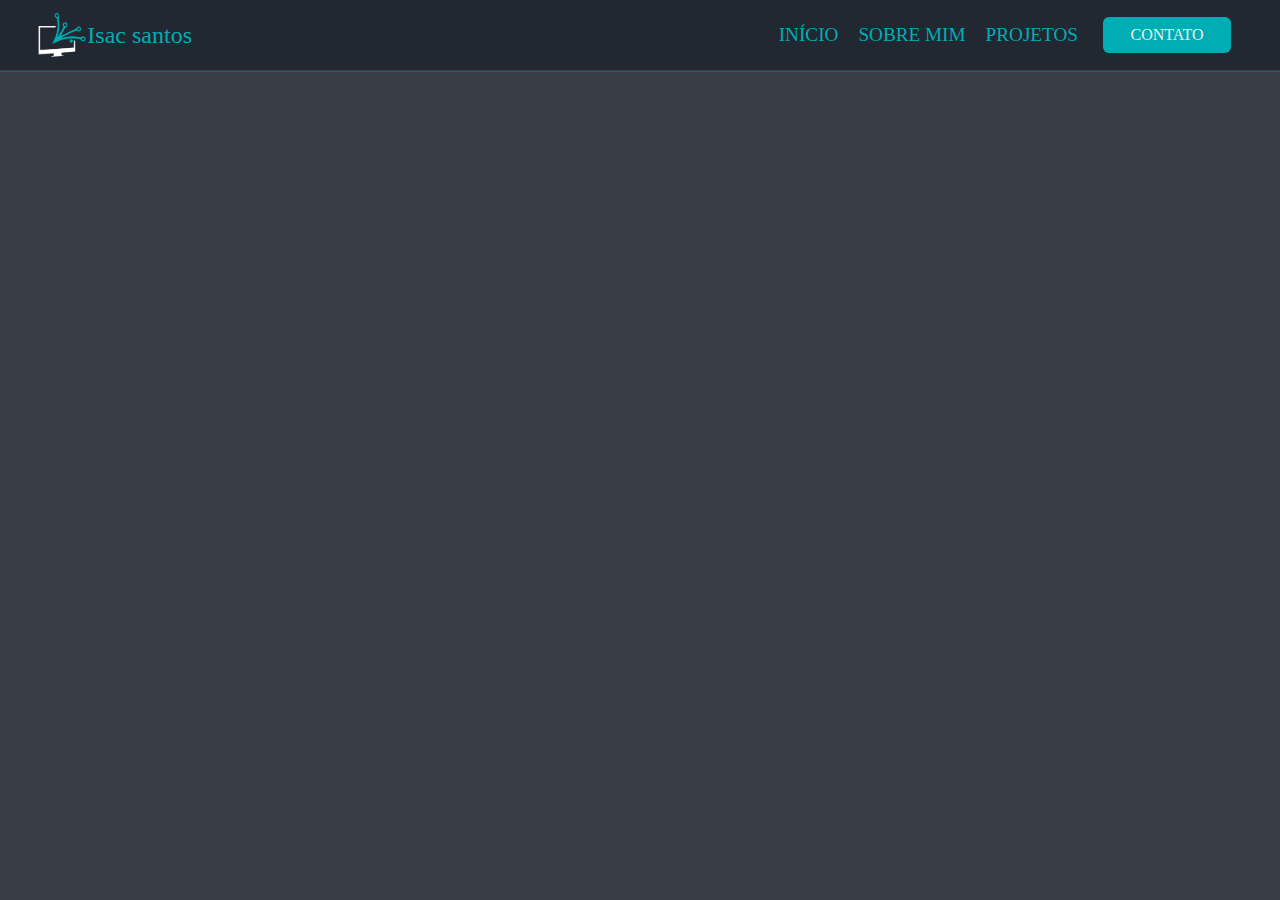
==== index.html @ f404a29a "prototipo menu mobile" ====
<!DOCTYPE html>
<html lang="pt-BR">

<head>
	<meta charset="UTF-8">
	<meta name="viewport" content="width=device-width, initial-scale=1.0">
	<title>Isac do Carmo Santos - Inicio</title>
	<link rel="icon" href="image/Logotipo Profissional do isac.png">
	<link rel="stylesheet" href="css/Reset.css">
	<link href="https://cdn.jsdelivr.net/npm/bootstrap@5.3.3/dist/css/bootstrap.min.css" rel="stylesheet" integrity="sha384-QWTKZyjpPEjISv5WaRU9OFeRpok6YctnYmDr5pNlyT2bRjXh0JMhjY6hW+ALEwIH" crossorigin="anonymous">
	<link rel="stylesheet" href="css/Style.css">
	<link rel="stylesheet" href="css/animação.css">
</head>
<body >
	
	<header>
		<figure id="menu" class="close">
			<svg xmlns="http://www.w3.org/2000/svg" id="icon" class="icon icon-tabler icon-tabler-menu-2" width="24" height="24" viewBox="0 0 24 24" stroke-width="1.5" stroke="currentColor" fill="none" stroke-linecap="round" stroke-linejoin="round"><path stroke="none" d="M0 0h24v24H0z" fill="none"/><path d="M4 6l16 0" /><path d="M4 12l16 0" /><path d="M4 18l16 0" /></svg>
		</figure>


		<figure>
			<img src="image/Logotipo Profissional do isac.png" alt="Logo" id="logo">
			<p>Isac santos</p>
		</figure>
		<nav>		
			<ul id="nav">
				<li class="Inicio"><a class="Link" href="#inicio"> INÍCIO</a></li>
				<li class="Sobre"><a class="Link" href="#s"> SOBRE MIM</a></li>
				<li class="Projetos"><a class="Link" href="#Pr"> PROJETOS</a></li>
			</ul>
			
		</nav>
		
		<button type="button" class="btn btn-primary" data-bs-toggle="modal" data-bs-target="#exampleModal" data-bs-whatever="isacjobz@gmail.com" id="botaoNav">CONTATO</button>
		<div class="modal fade" id="exampleModal" tabindex="-1" aria-labelledby="exampleModalLabel" aria-hidden="true">
			<div class="modal-dialog">
			  <div class="modal-content">
				<div class="modal-header">
				  <h1 class="modal-title fs-5" id="exampleModalLabel">CONTATO</h1>
				  <button type="button" class="btn-close" data-bs-dismiss="modal" aria-label="Close"></button>
				</div>
				<div class="modal-body">
					<div id="liveAlertPlaceholder"></div>
				  <form method="post" action="https://api.staticforms.xyz/submit">
					<input type="hidden" name="accessKey" value="af387461-5d3c-4ee3-9f01-b0d3ff18718f">
					<div class="mb-3">
						<label for="recipient-name" class="col-form-label" >Seu Email:</label>
						<input type="email" class="form-control" id="recipient-name" placeholder="Email@email.com" name="email" required>
					  </div>

					<div class="mb-3">
					  	<label for="recipient-name" class="col-form-label ">Assunto:</label>
					  	<select type="text" class="form-control form-select" id="recipient-name" name="subject">
							<option value="Processo Seletivo">Processo Seletivo</option>
							<option value="Trabalho Freelancer">Trabalho Freelancer</option>
							<option value="Outros">Outros</option>
						</select>
					</div>
					<div class="mb-3">
					  <label for="message-text" class="col-form-label">Mensagem:</label>
					  <textarea class="form-control" id="message-text" name="message" required></textarea>
					</div>

					

					  <input type="hidden" name="redirectTo" value="https://isaczx.github.io/Portifolio">
					  <div class="modal-footer">
						
						<button type="submit" value="Submit" class="btn btn-primary" id="liveAlertBtn">Enviar</button>
					  </div>
				  </form>
				</div>
				
			  </div>
			</div>
		  </div>
	</header>
	<div id="barra-top"><hr></div>

	<main>
		<ul  id="MenuMobile" class="close">
			<li class="Inicio"><a class="Link" href="#inicio"> INÍCIO</a></li>
			<li class="Sobre"><a class="Link" href="#s"> SOBRE MIM</a></li>
			<li class="Projetos"><a class="Link" href="#Pr"> PROJETOS</a></li>
			<button type="button" class="btn btn-primary" data-bs-toggle="modal" data-bs-target="#exampleModal" data-bs-whatever="isacjobz@gmail.com" id="botaoMenu">CONTATO</button>
		</ul>
		

	</main>
	
	
	<script src="/js/modal.js"></script>
	<script src="js/alert.js"></script>
	<script src="https://cdn.jsdelivr.net/npm/bootstrap@5.3.3/dist/js/bootstrap.bundle.min.js" integrity="sha384-YvpcrYf0tY3lHB60NNkmXc5s9fDVZLESaAA55NDzOxhy9GkcIdslK1eN7N6jIeHz" crossorigin="anonymous"></script>
	<script src="js/menuHamburguer.js"></script>
</body>
</html>
---- css/Style.css ----
:root{
	--cor-Fundo: #393E46;
	--cor-Nav: #222831;
	--cor-Font: #00ADB5;
	--cor-secundaria: #EEEEEE;
}
body{
    background-color: var(--cor-Fundo);
    font-family: Rubik;
	color: var(--cor-Font);
}

header{
	display: flex;
	background-color: var(--cor-Nav);
	color: var(--cor-Font);
	align-items: center;
	height: 70px;
	width: 100vw;
	
}

figure{
	width: 15vw;
	height: 100%;
	display: flex;
    align-items: center;
    justify-content: flex-end;
	font-size: x-large;
	margin: 0;

}

p{
	margin: 0;
}
#logo{
	width: 50px;
	
}

nav{
	width: 70vw;
	height: 100%;
}

#nav{
	display: flex;
	height: 100%;
	justify-content: flex-end;
	align-items: center;
	
}

a:hover{
	color: var(--cor-secundaria);
}

nav ul li a {
	color: var(--cor-Font);
	text-decoration: none;
	transition: color 0.3s ease;
  }
  
  nav ul li a:hover {
	color: var(--cor-secundaria); /* Cor de destaque ao passar o mouse */
	animation: pulse 3s infinite alternate; /* Adicionando animação */
  }

  nav ul li a {
	color: var(--cor-Font);
	text-decoration: none;
	position: relative; /* Adiciona posição relativa para links */
}

nav ul li a::after {
	content: '';
	position: absolute;
	bottom: -2px; /* Posiciona a linha abaixo do link */
	left: 0;
	width: 0%;
	height: 2px; /* Altura da linha */
	background-color: var(--cor-Font); /* Cor da linha */
	transition: width 0.3s ease; /* Transição da largura da linha */
}

nav ul li a:hover::after {
	width: 100%; /* Largura da linha ao passar o mouse */
}


.Link{
	text-decoration: none;
	color: var(--cor-Font);
	padding: 10px;
	font-size: larger;
}

#barra-top{
	
	width: 100%;
	margin-top: -15px;
}

.btn{
	background-color: var(--cor-Font);
	color: var(--cor-secundaria);
	width: 10vw;
	border: none;
	margin-left: 15px
}

.btn:hover{
	background-color: var(--cor-secundaria);
	color: var(--cor-Font);
	border: none;
	
}

.modal-content{
	background-color: var(--cor-secundaria);
	color: var(--cor-Nav);
}

.form-select{
	cursor: pointer;
}

#liveAlertBtn{
	background-color: gray;
	color: var(--cor-secundaria);
}

#menu{
	display: none;
}

#botaoMenu{
	background-color: var(--cor-Font);
	width: 50%
    
}

#MenuMobile{
	background-color: var(--cor-Nav);
	display: none;
    flex-direction: column;
    align-items: center;
    justify-content: center;
	width: 100%;
	height: 100%;
	
}

@keyframes pulse {
	from {
	  transform: scale(1);
	}
	to {
	  transform: scale(1.1);
	}
  }

  @media only screen and (max-width: 1026px) {
	figure{
		width: 17vw;
	}
  }

  @media screen and (max-width: 768px) {
	

	nav{
		display: none;
	}

	#menu{
		display: flex;
		width: 10vw;
	}

	#menu:hover{
		color: var(--cor-secundaria);
	}

	#icon{
		width: 50px;
    	height: 100%;
	}

	#botaoNav{
		display: none;
	}

	figure {
		width: 90vw;
		justify-content: center;
	}
  }

  @media screen and (max-width: 425px) {

	
	#menu{
		display: flex;
		width: 15vw;
		padding-left: 10px;

	}


  }


  @media screen and (max-width: 320px) {

	
	#menu{
		display: flex;
		width: 20vw;
		padding-left: 10px;

	}


  }
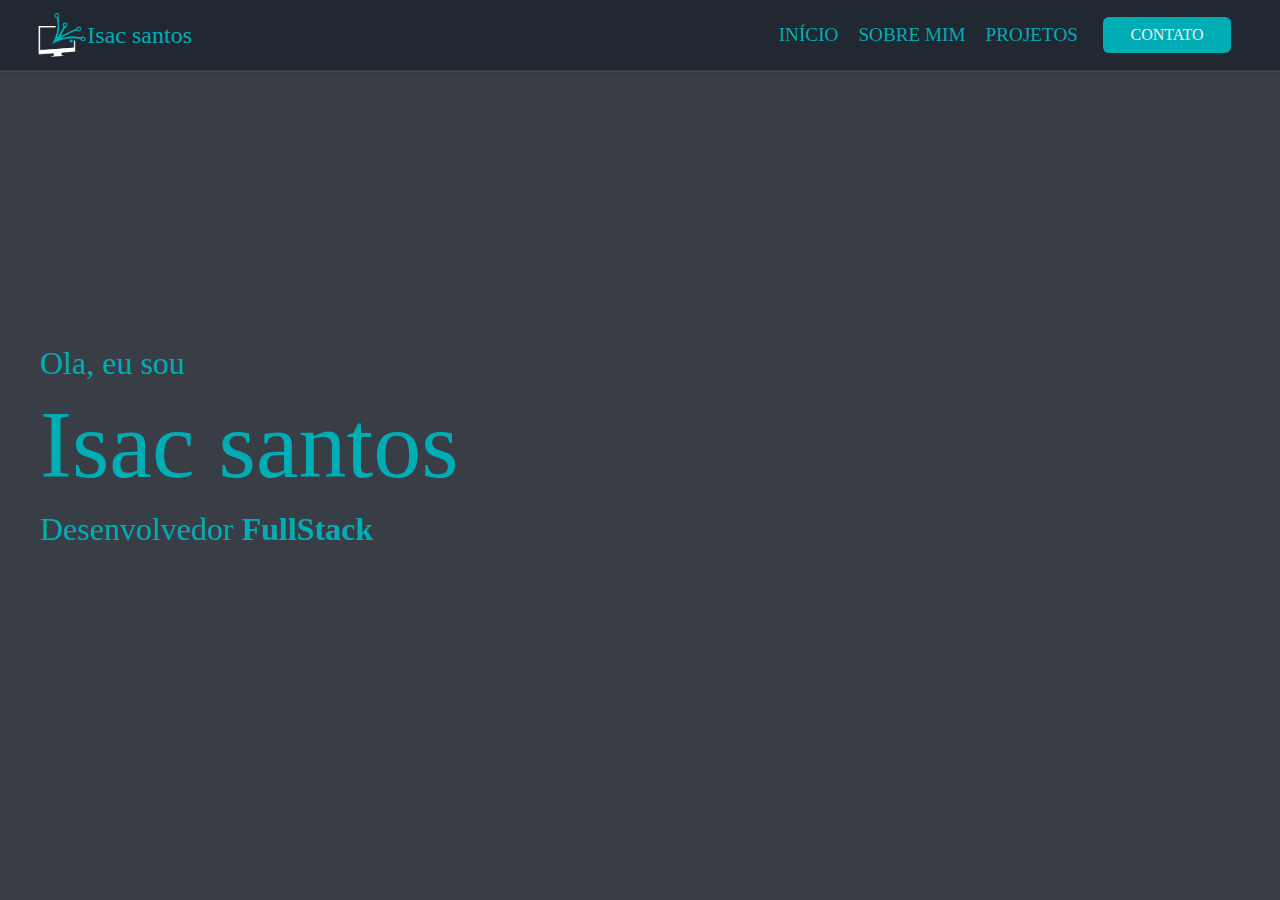
==== commit d89743ac: "começando o main" ====
--- a/index.html
+++ b/index.html
@@ -11,7 +11,7 @@
 	<link rel="stylesheet" href="css/Style.css">
 	<link rel="stylesheet" href="css/animação.css">
 </head>
-<body >
+<body>
 	
 	<header>
 		<figure id="menu" class="close">
@@ -31,6 +31,8 @@
 			</ul>
 			
 		</nav>
+
+		
 		
 		<button type="button" class="btn btn-primary" data-bs-toggle="modal" data-bs-target="#exampleModal" data-bs-whatever="isacjobz@gmail.com" id="botaoNav">CONTATO</button>
 		<div class="modal fade" id="exampleModal" tabindex="-1" aria-labelledby="exampleModalLabel" aria-hidden="true">
@@ -76,15 +78,28 @@
 			</div>
 		  </div>
 	</header>
-	<div id="barra-top"><hr></div>
+	<div id="barra-top" class="top"><hr></div>
 
 	<main>
 		<ul  id="MenuMobile" class="close">
+			<div id="barra-top"><hr></div>
 			<li class="Inicio"><a class="Link" href="#inicio"> INÍCIO</a></li>
+			<div id="barra-top"><hr></div>
 			<li class="Sobre"><a class="Link" href="#s"> SOBRE MIM</a></li>
+			<div id="barra-top"><hr></div>
 			<li class="Projetos"><a class="Link" href="#Pr"> PROJETOS</a></li>
-			<button type="button" class="btn btn-primary" data-bs-toggle="modal" data-bs-target="#exampleModal" data-bs-whatever="isacjobz@gmail.com" id="botaoMenu">CONTATO</button>
+			<div id="barra-top"><hr></div>
+			<button type="button" class="btn btn-primary" data-bs-toggle="modal" data-bs-target="#exampleModal" data-bs-whatever="isacjobz@gmail.com" id="botaoMenu">CONTATO</button>	
 		</ul>
+
+		<section id="inicio">
+			<div id="coluna1">
+				<p>Ola, eu sou</p>
+				<h1>Isac santos</h1>
+				<h3>Desenvolvedor <a id="FullStack"> FullStack </a></h3>
+			</div>
+			<div id="coluna2"></div>
+		</section>
 		
 
 	</main>
--- a/css/Style.css
+++ b/css/Style.css
@@ -17,7 +17,13 @@
 	align-items: center;
 	height: 70px;
 	width: 100vw;
-	
+	z-index: 1;
+	box-shadow: 0 2px 4px rgba(0, 0, 0, 0.1)
+	
+}
+
+main{
+	z-index: 2;
 }
 
 figure{
@@ -102,6 +108,7 @@
 	margin-top: -15px;
 }
 
+
 .btn{
 	background-color: var(--cor-Font);
 	color: var(--cor-secundaria);
@@ -149,7 +156,30 @@
     justify-content: center;
 	width: 100%;
 	height: 100%;
-	
+	margin:-1.2rem 0;
+	
+}
+
+#coluna1{
+	width: 40vw;
+    height: 80vh;
+    display: flex;
+    flex-direction: column;
+    justify-content: center;
+	padding-left: 2.5rem; 
+	color: var(--cor-Font);
+}
+
+#coluna1 h1{
+	font-size: 6rem;
+}
+
+#coluna1 p, h3{
+	font-size: 2rem;
+}
+
+#FullStack{
+	font-weight: bold;
 }
 
 @keyframes pulse {
@@ -192,9 +222,20 @@
 		display: none;
 	}
 
+	#botaoMenu{
+		margin-bottom: 10px;
+	}
+
 	figure {
-		width: 90vw;
+		display: flex;
 		justify-content: center;
+		align-items: center;
+		width: 100vh;
+
+	}
+
+	ol, ul {
+		padding-left: 0rem;
 	}
   }
 
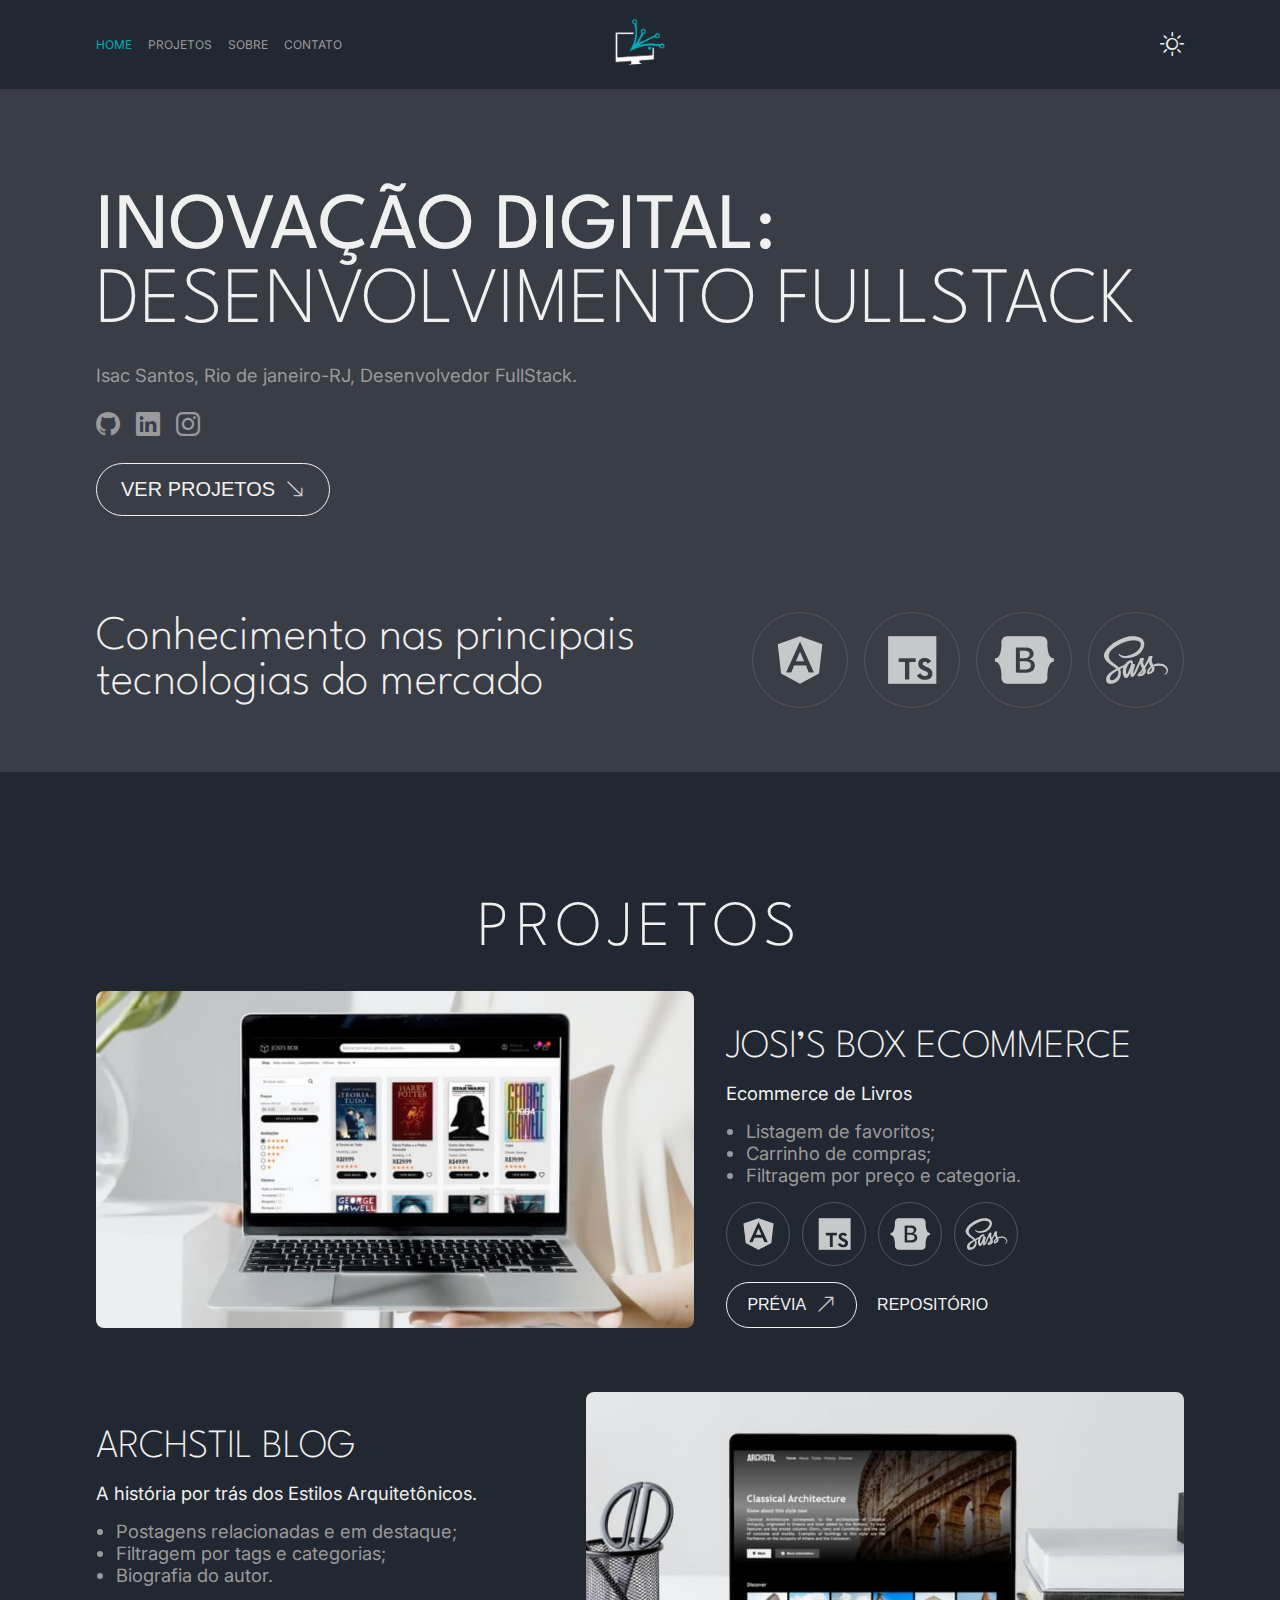
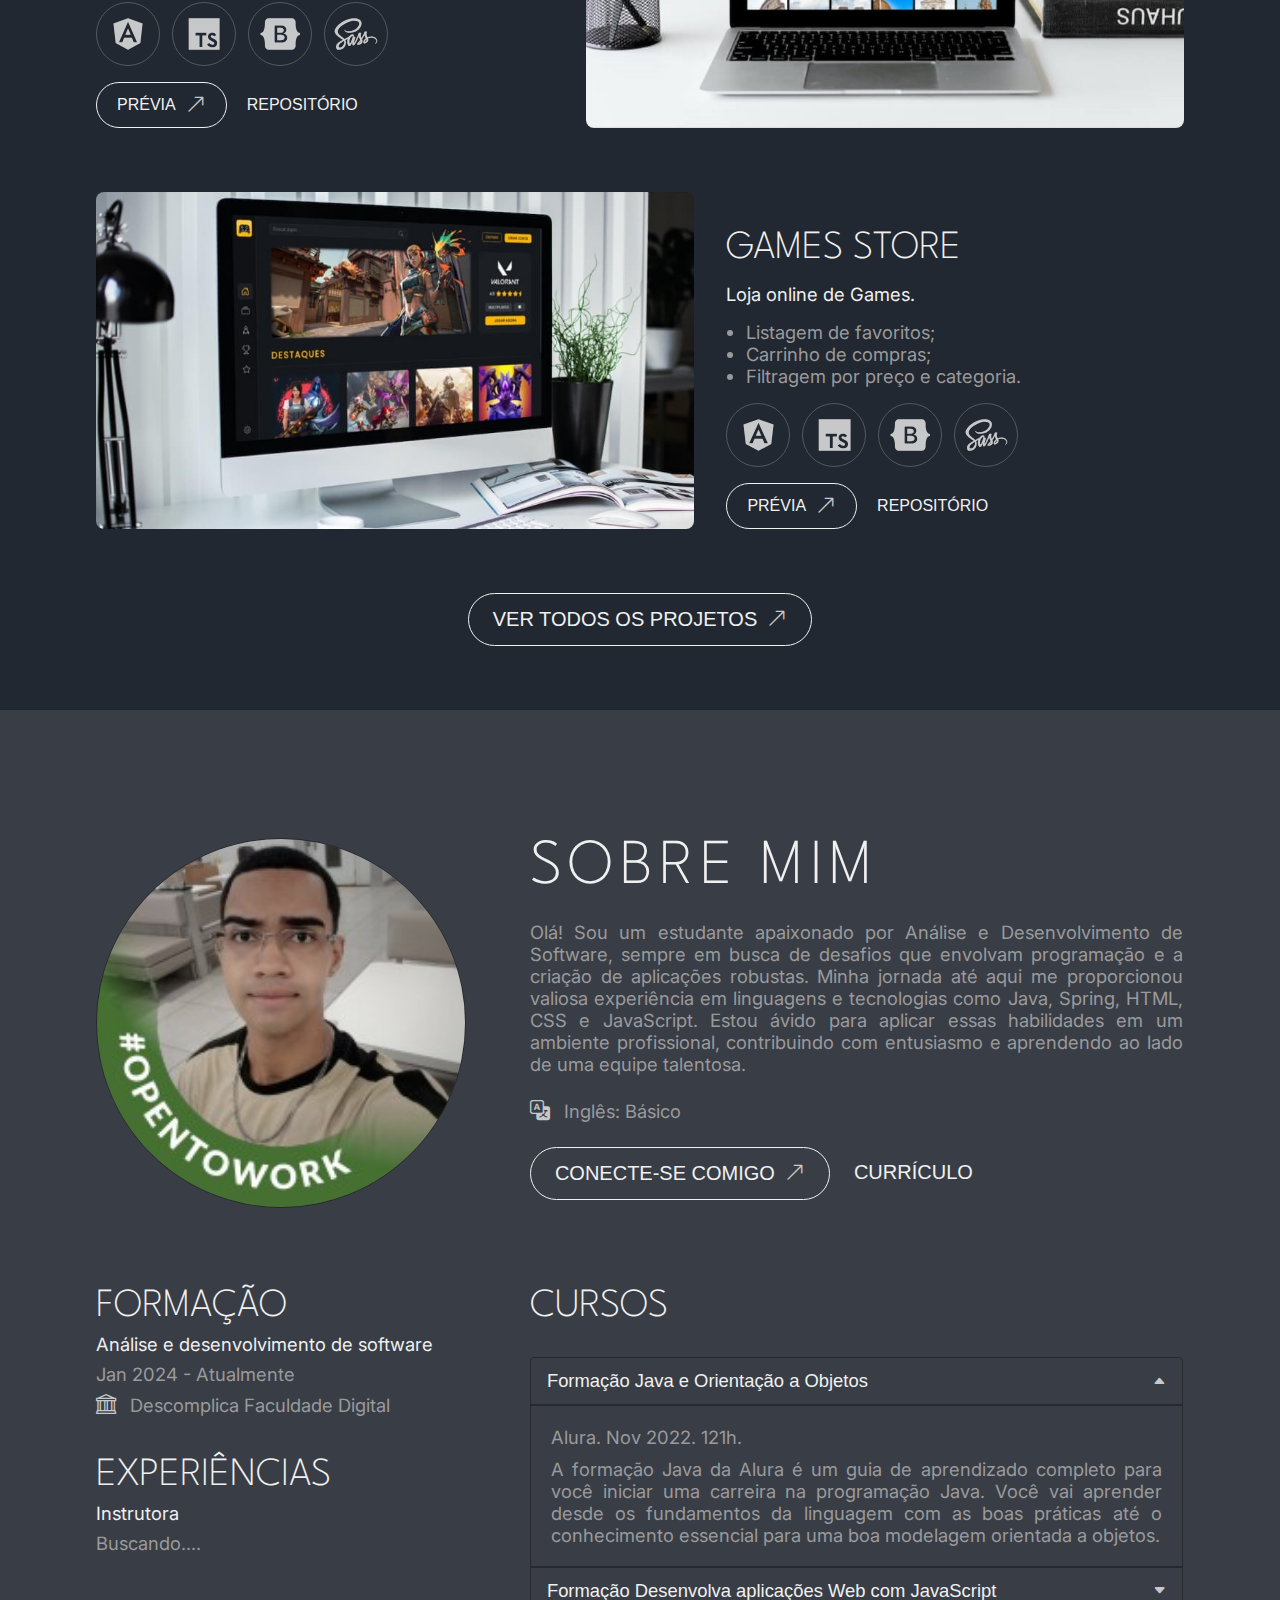
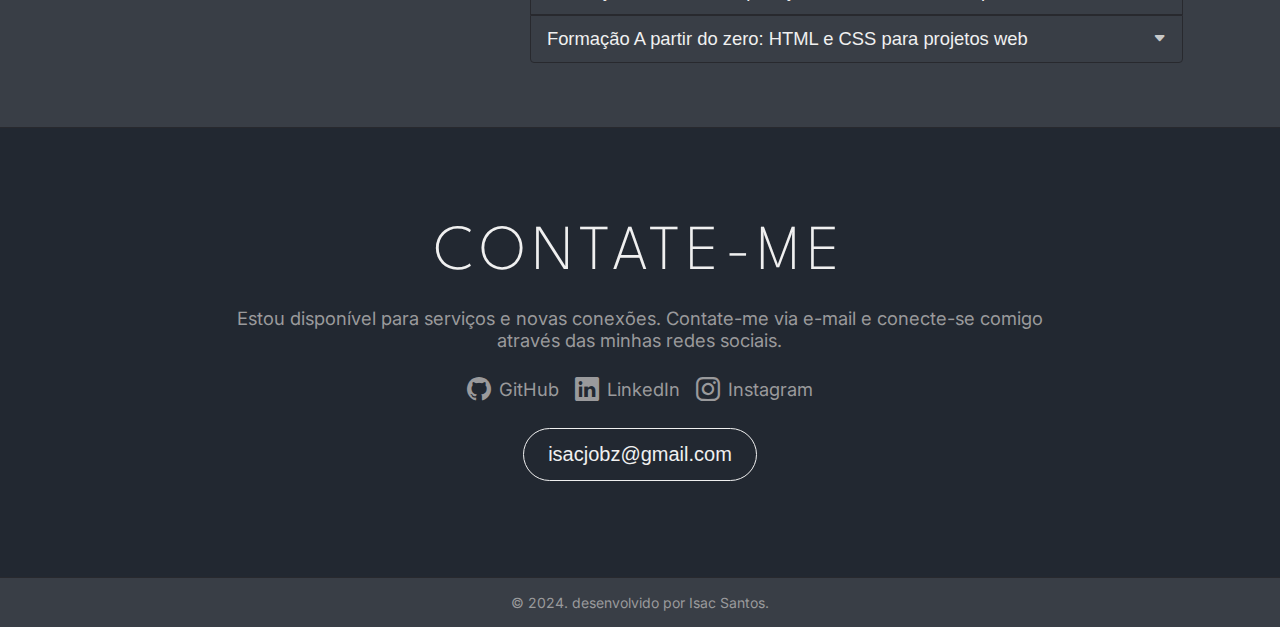
==== commit f2107534: "Reformulação do projeto" ====
--- a/index.html
+++ b/index.html
@@ -1,114 +1,391 @@
-<!DOCTYPE html>
-<html lang="pt-BR">
-
-<head>
-	<meta charset="UTF-8">
-	<meta name="viewport" content="width=device-width, initial-scale=1.0">
-	<title>Isac do Carmo Santos - Inicio</title>
-	<link rel="icon" href="image/Logotipo Profissional do isac.png">
-	<link rel="stylesheet" href="css/Reset.css">
-	<link href="https://cdn.jsdelivr.net/npm/bootstrap@5.3.3/dist/css/bootstrap.min.css" rel="stylesheet" integrity="sha384-QWTKZyjpPEjISv5WaRU9OFeRpok6YctnYmDr5pNlyT2bRjXh0JMhjY6hW+ALEwIH" crossorigin="anonymous">
-	<link rel="stylesheet" href="css/Style.css">
-	<link rel="stylesheet" href="css/animação.css">
-</head>
-<body>
-	
-	<header>
-		<figure id="menu" class="close">
-			<svg xmlns="http://www.w3.org/2000/svg" id="icon" class="icon icon-tabler icon-tabler-menu-2" width="24" height="24" viewBox="0 0 24 24" stroke-width="1.5" stroke="currentColor" fill="none" stroke-linecap="round" stroke-linejoin="round"><path stroke="none" d="M0 0h24v24H0z" fill="none"/><path d="M4 6l16 0" /><path d="M4 12l16 0" /><path d="M4 18l16 0" /></svg>
-		</figure>
-
-
-		<figure>
-			<img src="image/Logotipo Profissional do isac.png" alt="Logo" id="logo">
-			<p>Isac santos</p>
-		</figure>
-		<nav>		
-			<ul id="nav">
-				<li class="Inicio"><a class="Link" href="#inicio"> INÍCIO</a></li>
-				<li class="Sobre"><a class="Link" href="#s"> SOBRE MIM</a></li>
-				<li class="Projetos"><a class="Link" href="#Pr"> PROJETOS</a></li>
-			</ul>
-			
-		</nav>
-
-		
-		
-		<button type="button" class="btn btn-primary" data-bs-toggle="modal" data-bs-target="#exampleModal" data-bs-whatever="isacjobz@gmail.com" id="botaoNav">CONTATO</button>
-		<div class="modal fade" id="exampleModal" tabindex="-1" aria-labelledby="exampleModalLabel" aria-hidden="true">
-			<div class="modal-dialog">
-			  <div class="modal-content">
-				<div class="modal-header">
-				  <h1 class="modal-title fs-5" id="exampleModalLabel">CONTATO</h1>
-				  <button type="button" class="btn-close" data-bs-dismiss="modal" aria-label="Close"></button>
-				</div>
-				<div class="modal-body">
-					<div id="liveAlertPlaceholder"></div>
-				  <form method="post" action="https://api.staticforms.xyz/submit">
-					<input type="hidden" name="accessKey" value="af387461-5d3c-4ee3-9f01-b0d3ff18718f">
-					<div class="mb-3">
-						<label for="recipient-name" class="col-form-label" >Seu Email:</label>
-						<input type="email" class="form-control" id="recipient-name" placeholder="Email@email.com" name="email" required>
-					  </div>
-
-					<div class="mb-3">
-					  	<label for="recipient-name" class="col-form-label ">Assunto:</label>
-					  	<select type="text" class="form-control form-select" id="recipient-name" name="subject">
-							<option value="Processo Seletivo">Processo Seletivo</option>
-							<option value="Trabalho Freelancer">Trabalho Freelancer</option>
-							<option value="Outros">Outros</option>
-						</select>
-					</div>
-					<div class="mb-3">
-					  <label for="message-text" class="col-form-label">Mensagem:</label>
-					  <textarea class="form-control" id="message-text" name="message" required></textarea>
-					</div>
-
-					
-
-					  <input type="hidden" name="redirectTo" value="https://isaczx.github.io/Portifolio">
-					  <div class="modal-footer">
-						
-						<button type="submit" value="Submit" class="btn btn-primary" id="liveAlertBtn">Enviar</button>
-					  </div>
-				  </form>
-				</div>
-				
-			  </div>
-			</div>
-		  </div>
-	</header>
-	<div id="barra-top" class="top"><hr></div>
-
-	<main>
-		<ul  id="MenuMobile" class="close">
-			<div id="barra-top"><hr></div>
-			<li class="Inicio"><a class="Link" href="#inicio"> INÍCIO</a></li>
-			<div id="barra-top"><hr></div>
-			<li class="Sobre"><a class="Link" href="#s"> SOBRE MIM</a></li>
-			<div id="barra-top"><hr></div>
-			<li class="Projetos"><a class="Link" href="#Pr"> PROJETOS</a></li>
-			<div id="barra-top"><hr></div>
-			<button type="button" class="btn btn-primary" data-bs-toggle="modal" data-bs-target="#exampleModal" data-bs-whatever="isacjobz@gmail.com" id="botaoMenu">CONTATO</button>	
-		</ul>
-
-		<section id="inicio">
-			<div id="coluna1">
-				<p>Ola, eu sou</p>
-				<h1>Isac santos</h1>
-				<h3>Desenvolvedor <a id="FullStack"> FullStack </a></h3>
-			</div>
-			<div id="coluna2"></div>
-		</section>
-		
-
-	</main>
-	
-	
-	<script src="/js/modal.js"></script>
-	<script src="js/alert.js"></script>
-	<script src="https://cdn.jsdelivr.net/npm/bootstrap@5.3.3/dist/js/bootstrap.bundle.min.js" integrity="sha384-YvpcrYf0tY3lHB60NNkmXc5s9fDVZLESaAA55NDzOxhy9GkcIdslK1eN7N6jIeHz" crossorigin="anonymous"></script>
-	<script src="js/menuHamburguer.js"></script>
-</body>
-</html>
-
+<!DOCTYPE html>
+<html lang="pt-BR" data-theme="dark">
+<head>
+  <meta charset="UTF-8">
+  <meta name="viewport" content="width=device-width, initial-scale=1.0">
+  <title>Isac Santos | Portfolio Web</title>
+  <meta name="description" content="Portfólio da desenvolvedora front-end Elidiana Andrade para compartilhar projetos e habilidades desenvolvidas.">
+
+  <link rel="shortcut icon" href="favicon.ico" type="image/x-icon">
+  <link rel="stylesheet" href="https://cdn.jsdelivr.net/npm/bootstrap-icons@1.10.5/font/bootstrap-icons.css">
+  <link rel="stylesheet" href="assets/css/styles.css">
+</head>
+<body>
+  <header class="header">
+    <nav class="header__nav">
+      <ul class="menu menu--principal">
+        <li class="menu__item">
+          <a class="menu__link active" href="#home">
+            <span class="menu__text">Home</span>
+          </a>
+        </li>
+        <li class="menu__item">
+          <a class="menu__link" href="#projetos">
+            <span class="menu__text">Projetos</span>
+          </a>
+        </li>
+        <li class="menu__item">
+          <a class="menu__link" href="#sobre">
+            <span class="menu__text">Sobre</span>
+          </a>
+        </li>
+        <li class="menu__item">
+          <a class="menu__link" href="#contato">
+            <span class="menu__text">Contato</span>
+          </a>
+        </li>
+      </ul>
+    </nav>
+    <div class="header__brand">
+      <a href="#home">
+        <img class="brand__logo" src="assets/images/logo-ea.png" alt="Logo EA">
+      </a>
+    </div>
+    <div class="header__toggle">
+      <i id="toggleTheme" class="bi bi-sun"></i>
+    </div>
+  </header>
+  <nav class="nav--mobile">
+    <ul class="menu menu--mobile">
+      <li class="menu__item">
+        <a class="menu__link active" href="#home">
+          <i class="menu__icon bi bi-house-door"></i>
+          <span class="menu__text">Home</span>
+        </a>
+      </li>
+      <li class="menu__item">
+        <a class="menu__link" href="#projetos">
+          <i class="menu__icon bi bi-window-stack"></i>
+          <span class="menu__text">Projetos</span>
+        </a>
+      </li>
+      <li class="menu__item">
+        <a class="menu__link" href="#sobre">
+          <i class="menu__icon bi bi-person"></i>
+          <span class="menu__text">Sobre</span>
+        </a>
+      </li>
+      <li class="menu__item">
+        <a class="menu__link" href="#contato">
+          <i class="menu__icon bi bi-envelope"></i>
+          <span class="menu__text">Contato</span>
+        </a>
+      </li>
+    </ul>
+  </nav>
+
+  <main id="home">
+    <div class="main__content1">
+      <h1><b>Inovação Digital: </b> Desenvolvimento FullStack</h1>
+      <p>Isac Santos, Rio de janeiro-RJ, Desenvolvedor FullStack.</p> 
+      <ul class="menu menu--social">
+        <li>
+          <a class="menu__link" href="https://github.com/Isaczx" target="_blank">
+            <i class="menu__icon bi bi-github"></i>
+          </a>
+        </li>
+        <li>
+          <a class="menu__link" href="https://www.linkedin.com/in//isac-santos-b48111118" target="_blank">
+            <i class="menu__icon bi bi-linkedin"></i>
+          </a>
+        </li>
+        <li>
+          <a class="menu__link" href="" target="_blank">
+            <i class="menu__icon bi bi-instagram"></i>
+          </a>
+        </li>
+      </ul>
+      <a href="#projetos">
+        <button class="btn btn--primary">
+          <span>Ver Projetos</span>
+          <i class="bi bi-arrow-down-right"></i>
+        </button>  
+      </a>
+    </div>
+   
+  </main>
+
+  <section class="technologies">
+    <h2>Conhecimento nas principais tecnologias do mercado</h2>
+    <ul class="technologies__list">
+      <li class="technologies__item">
+        <img class="technologies__logo" src="assets/images/technologies/Angular.svg" alt="Logo Angular">
+      </li>
+      <li class="technologies__item">
+        <img class="technologies__logo" src="assets/images/technologies/TypeScript.svg" alt="Logo TypeScript">
+      </li>
+      <li class="technologies__item">
+        <img class="technologies__logo" src="assets/images/technologies/Bootstrap.svg" alt="Logo Bootstrap">
+      </li>
+      <li class="technologies__item">
+        <img class="technologies__logo" src="assets/images/technologies/SASS.svg" alt="Logo SASS">
+      </li>
+    </ul>
+  </section>
+
+  <section id="projetos" class="projects">
+    <h2>Projetos</h2>
+    <div class="projects__container">
+      <div class="projects__card">
+        <img class="card__cover" src="assets/images/projects/josisbox.jpg" alt="Capa Josi's Box">
+        <div class="card__body">
+          <h3 class="card__title">Josi’s Box Ecommerce</h3>
+          <p class="card__description">Ecommerce de Livros</p>
+          <ul class="card__list">
+            <li class="card__item">Listagem de favoritos;</li>
+            <li class="card__item">Carrinho de compras;</li>
+            <li class="card__item">Filtragem por preço e categoria.</li>
+          </ul>
+          <ul class="technologies__list">
+            <li class="technologies__item">
+              <img class="technologies__logo" src="assets/images/technologies/Angular.svg" alt="Logo Angular">
+            </li>
+            <li class="technologies__item">
+              <img class="technologies__logo" src="assets/images/technologies/TypeScript.svg" alt="Logo TypeScript">
+            </li>
+            <li class="technologies__item">
+              <img class="technologies__logo" src="assets/images/technologies/Bootstrap.svg" alt="Logo Bootstrap">
+            </li>
+            <li class="technologies__item">
+              <img class="technologies__logo" src="assets/images/technologies/SASS.svg" alt="Logo SASS">
+            </li>
+          </ul>
+          <div class="card__buttons">
+            <button class="btn btn--primary">
+              <span>Prévia</span>
+              <i class="bi bi-arrow-up-right"></i>
+            </button>  
+            <button class="btn">
+              <span>Repositório</span>
+            </button>  
+          </div>
+        </div>
+      </div>
+      <div class="projects__card card--reverse">
+        <img class="card__cover" src="assets/images/projects/archstil.jpg" alt="Capa Archstil">
+        <div class="card__body">
+          <h3 class="card__title">Archstil Blog</h3>
+          <p class="card__description">A história por trás dos Estilos Arquitetônicos.</p>
+          <ul class="card__list">
+            <li class="card__item">Postagens relacionadas e em destaque;</li>
+            <li class="card__item">Filtragem por tags e categorias;</li>
+            <li class="card__item">Biografia do autor.</li>
+          </ul>
+          <ul class="technologies__list">
+            <li class="technologies__item">
+              <img class="technologies__logo" src="assets/images/technologies/Angular.svg" alt="Logo Angular">
+            </li>
+            <li class="technologies__item">
+              <img class="technologies__logo" src="assets/images/technologies/TypeScript.svg" alt="Logo TypeScript">
+            </li>
+            <li class="technologies__item">
+              <img class="technologies__logo" src="assets/images/technologies/Bootstrap.svg" alt="Logo Bootstrap">
+            </li>
+            <li class="technologies__item">
+              <img class="technologies__logo" src="assets/images/technologies/SASS.svg" alt="Logo SASS">
+            </li>
+          </ul>
+          <div class="card__buttons">
+            <button class="btn btn--primary">
+              <span>Prévia</span>
+              <i class="bi bi-arrow-up-right"></i>
+            </button>  
+            <button class="btn">
+              <span>Repositório</span>
+            </button>  
+          </div>
+        </div>
+      </div>
+      <div class="projects__card">
+        <img class="card__cover" src="assets/images/projects/games-store.jpg" alt="Capa Games Store">
+        <div class="card__body">
+          <h3 class="card__title">Games Store</h3>
+          <p class="card__description">Loja online de Games.</p>
+          <ul class="card__list">
+            <li class="card__item">Listagem de favoritos;</li>
+            <li class="card__item">Carrinho de compras;</li>
+            <li class="card__item">Filtragem por preço e categoria.</li>
+          </ul>
+          <ul class="technologies__list">
+            <li class="technologies__item">
+              <img class="technologies__logo" src="assets/images/technologies/Angular.svg" alt="Logo Angular">
+            </li>
+            <li class="technologies__item">
+              <img class="technologies__logo" src="assets/images/technologies/TypeScript.svg" alt="Logo TypeScript">
+            </li>
+            <li class="technologies__item">
+              <img class="technologies__logo" src="assets/images/technologies/Bootstrap.svg" alt="Logo Bootstrap">
+            </li>
+            <li class="technologies__item">
+              <img class="technologies__logo" src="assets/images/technologies/SASS.svg" alt="Logo SASS">
+            </li>
+          </ul>
+          <div class="card__buttons">
+            <button class="btn btn--primary">
+              <span>Prévia</span>
+              <i class="bi bi-arrow-up-right"></i>
+            </button>  
+            <button class="btn">
+              <span>Repositório</span>
+            </button>  
+          </div>
+        </div>
+      </div>
+      <a href="https://github.com/Isaczx">
+        <button class="btn btn--primary">
+          <span>Ver Todos os Projetos</span>
+          <i class="bi bi-arrow-up-right"></i>
+        </button>  
+      </a>
+    </div>
+  </section>
+
+  <section id="sobre" class="about">
+    <div class="about__content1">
+      <img class="about__photo" src="assets/images/avatar.jpg" alt="">
+      <div class="about__description">
+        <h2>Sobre mim</h2>
+        <p> Olá! Sou um estudante apaixonado por Análise e Desenvolvimento de Software, sempre em busca de desafios que envolvam programação e a criação de aplicações robustas. Minha jornada até aqui me proporcionou valiosa experiência em linguagens e tecnologias como Java, Spring, HTML, CSS e JavaScript. Estou ávido para aplicar essas habilidades em um ambiente profissional, contribuindo com entusiasmo e aprendendo ao lado de uma equipe talentosa.
+        </p>  
+        <div class="about__icons">
+          <i class="bi bi-translate"></i>
+          <span>Inglês: Básico</span>
+        </div>
+        <div class="description__buttons">
+          <a href="https://www.linkedin.com/in//isac-santos-b48111118" target="_blank">
+            <button class="btn btn--primary">
+              <span>Conecte-se Comigo</span>
+              <i class="bi bi-arrow-up-right"></i>
+            </button> 
+          </a>
+          <a href="">
+            <button class="btn">
+              <span>Currículo</span>
+            </button>
+          </a>
+        </div>
+      </div>
+    </div>
+    <div class="about__content2">
+      <div class="col1">
+        <div class="row1">
+          <h3>Formação</h3>
+          <h4>Análise e desenvolvimento de software</h4>
+          <span>Jan 2024 - Atualmente</span>
+          <div class="about__icons">
+            <i class="bi bi-bank"></i>
+            <span>Descomplica Faculdade Digital</span>
+          </div>
+          <div class="about__icons">
+          <!--<i class="bi bi-mortarboard"></i>-->
+           <!-- <span>Pós-graduação Lato Sensu - Especialização</span>-->
+          </div>
+        </div>
+        <div class="row2">
+          <h3>Experiências</h3>
+          <h4>Instrutora</h4>
+          <span>Buscando....</span>
+          <!--<span>Produção de conteúdos educacionais direcionados a 
+            alunos iniciantes que desejam construir uma base no Desenvolvimento Front-end.
+          </span>
+          <ul class="about__list">
+            <li class="about__item">Elaboração de ementas;</li>
+            <li class="about__item">Ministração de aulas assíncronas;</li>
+            <li class="about__item">Produção de materiais complementares.</li>
+          </ul>-->
+        </div>
+      </div>
+      <div class="col2">
+        <h3>Cursos</h3>
+        <div id="accordion">
+          <div class="accordion__item active">
+            <button class="accordion__header start">
+              <span>Formação Java e Orientação a Objetos</span>
+              <i class="bi bi-caret-down-fill"></i>
+            </button>
+            <div class="accordion__body">
+              <p>
+               Alura. Nov 2022. 121h.
+              </p>
+              <p>
+                A formação Java da Alura é um guia de aprendizado completo para você iniciar uma carreira na programação Java. Você vai aprender desde os fundamentos da linguagem com as boas práticas até o conhecimento essencial para uma boa modelagem orientada a objetos.
+              </p>
+            </div>
+          </div>
+          <div class="accordion__item">
+            <button class="accordion__header">
+              <span>Formação Desenvolva aplicações Web com JavaScript</span>
+              <i class="bi bi-caret-down-fill"></i>
+            </button>
+            <div class="accordion__body">
+              <p>
+              Alura. Julh 2023. 60h.
+              </p>
+              <p>
+                Nesta Formação, você vai mergulhar nos melhores cursos de Javascript para aprender a criar um projeto com HTML, CSS e JavaScript do zero, além de transformar páginas estáticas em dinâmicas e conhecer os frameworks mais famosos do mercado.
+              </p>
+            </div>
+          </div>
+          <div class="accordion__item">
+            <button class="accordion__header end">
+              <span>Formação A partir do zero: HTML e CSS para projetos web</span>
+              <i class="bi bi-caret-down-fill"></i>
+            </button>
+            <div class="accordion__body end">
+              <p>
+                Alura. Fev 2023. 51h.
+              </p>
+              <p>
+                Construa um site utilizando HTML e CSS
+                Identifique elementos e estilos através do Figma
+                Aplique seus conhecimentos adquiridos até agora em um projeto real
+                Crie um repositório para armazenar o código do projeto
+                Realize o deploy de um site através do Github Pages ou Vercel
+                Compartilhe o seu projeto com o mundo
+              </p>
+            </div>
+          </div>
+        </div>
+  </section>
+  
+  <section id="contato" class="contact">
+    <h2>Contate-me</h2>
+    <p>Estou disponível para serviços e novas conexões. Contate-me via 
+      e-mail e conecte-se comigo através das minhas redes sociais.
+    </p>
+    <ul class="menu menu--social" id="menuF">
+      <li>
+        <a class="menu__link" href="https://github.com/Isaczx" target="_blank">
+          <i class="menu__icon bi bi-github"></i>
+          <span>GitHub</span>
+        </a>
+      </li>
+      <li>
+        <a class="menu__link" href="https://www.linkedin.com/in//isac-santos-b48111118" target="_blank">
+          <i class="menu__icon bi bi-linkedin"></i>
+          <span>LinkedIn</span>
+        </a>
+      </li>
+      <li>
+        <a class="menu__link" href="" target="_blank">
+          <i class="menu__icon bi bi-instagram"></i>
+          <span>Instagram</span>
+        </a>
+      </li>
+    </ul>
+    <a href="mailto:isacjobz@gmail.com">
+      <button class="btn btn--primary">
+        <span class="email">isacjobz@gmail.com</span>
+      </button>  
+    </a>
+  </section>
+
+  <footer>
+    <p>
+      © 2024. desenvolvido por
+      <a href="https://github.com/Isaczx" target="_blank">Isac Santos</a>.
+    </p>
+  </footer>
+  <script src="assets/js/scripts.js"></script>
+</body>
+</html>--- a/assets/css/styles.css
+++ b/assets/css/styles.css
@@ -0,0 +1,709 @@
+@import url('https://fonts.googleapis.com/css2?family=Inter&display=swap');
+@import url('https://fonts.googleapis.com/css2?family=League+Spartan:wght@200;400&display=swap');
+
+:root, :root[data-theme='dark'] {
+  --primary-color: #F0F0F0;
+
+  --primary-bg-color:  #222831;
+  --secondary-bg-color: #393E46;
+  --primary-border-color: #28292E;
+	--secondary-border-color: #56575A;
+
+  --title-color: #F0F0F0;
+  --text-color: #9A9A9C;
+  --link-color: #00ADB5;
+  --icon-color: #C7C8C9;
+}
+
+:root[data-theme='light'] {
+  --primary-color: #0B0B0F;
+
+	--primary-bg-color: #E9E9E9;
+	--secondary-bg-color: #C7C8C9;
+	--primary-border-color: #C7C8C9;
+	--secondary-border-color: #9A9A9C;
+
+	--title-color: #0B0B0F;
+	--text-color: #28292E;
+	--link-color: #28292E;
+	--icon-color: #56575A;
+}
+
+html[data-theme='light'] .brand__logo {
+  filter: invert(1);
+}
+
+html[data-theme='light'] .technologies__logo {
+  filter: invert(80%);
+}
+
+* {
+  margin: 0;
+  padding: 0;
+  box-sizing: border-box;
+  vertical-align: baseline;
+  list-style: none;
+  scrollbar-width: thin;
+  scrollbar-color: var(--secondary-bg-color) transparent;
+}
+
+body {
+  background: var(--secondary-bg-color);
+  font-family:'Inter', Tahoma, Geneva, Verdana, sans-serif;
+  color: var(--text-color);
+}
+
+::-webkit-scrollbar {
+  width: 0.5rem;
+}
+
+::-webkit-scrollbar-track {
+  background-color: transparent;
+}
+
+::-webkit-scrollbar-thumb {
+  background: var(--secondary-bg-color);
+  border-radius: 50rem;
+}
+
+a {
+  text-decoration: none;
+  color: var(--text-color);
+}
+
+a:hover {
+  color: var(--link-color);
+}
+
+i {
+  color: var(--icon-color);
+}
+
+b {
+  font-weight: 400;
+}
+
+h1 {
+  font-size: 2.5rem;
+  font-weight: 200;
+}
+
+h2 {
+  font-size: 2rem;
+  text-align: center;
+  letter-spacing: 0.4rem;
+}
+
+h3 {
+  font-size: 1.55rem;
+  text-align: left;
+}
+
+h4 {
+  color: var(--primary-color);
+  font-weight: 400;
+  font-size: 1.15rem;
+  text-align: left;
+}
+
+h1, h2, h3 {
+  font-family: 'League Spartan', Tahoma, Geneva, Verdana, sans-serif;
+  text-transform: uppercase;
+  color: var(--title-color);
+  font-weight: 200;
+}
+
+p, span, li {
+  font-size: 1rem;
+}
+
+p {
+  text-align: justify;
+}
+
+.header {
+  display: flex;
+  flex-flow: row wrap;
+  justify-content: space-between;
+  align-items: center;
+  width: 100%;
+  padding: 0.5rem 1rem;
+  z-index: 2;
+  background-color: var(--primary-bg-color);
+}
+
+.header__toggle {
+  display: flex;
+  justify-content: flex-end;
+}
+
+.header__brand .brand__logo {
+  width: 3.25rem;
+  height: 3.25rem;
+}
+
+#toggleTheme {
+  font-size: 1.5rem;
+  color: var(--primary-color);
+  cursor: pointer;
+  transition: ease-in-out .4s;
+}
+
+.menu {
+  display: flex;
+  align-items: center;
+  background: var(--primary-bg-color);
+}
+
+.menu__item {
+  width: 100%;
+}
+
+.menu__link {
+  display: flex;
+  align-items: center;
+  gap: .5rem;
+}
+
+.menu--mobile {
+  width: 100vw;
+  position: fixed;
+  bottom: 0;
+  justify-content: space-between;
+  border-top: 1px solid var(--primary-border-color);
+}
+
+.menu--mobile .menu__link {
+  flex-direction: column;
+  justify-content: center;
+  padding: 0.5rem 1rem;
+}
+
+.menu__link.active .menu__icon, 
+.menu__link.active .menu__text,
+.menu__link:hover .menu__icon, 
+.menu__link:hover .menu__text {
+  color: var(--link-color);
+}
+
+.menu__icon, .menu__text {
+  color: var(--text-color);
+}
+
+.menu__icon {
+  font-size: 1.5rem;
+}
+
+.menu__text {
+  font-size: .75rem;
+  text-transform: uppercase;
+}
+
+.header__nav {
+  display: none;
+}
+
+.menu--principal {
+  gap: 1rem;
+}
+
+.menu--social {
+  gap: 1rem;
+  background-color: var(--secondary-bg-color);
+}
+
+#menuF{
+  background-color: var(--primary-bg-color);
+}
+
+.btn {
+  display: flex;
+  justify-content: center;
+  align-items: center;
+  gap: 0.625rem;
+  width: 100%;
+  background: transparent;
+  border-radius: 3.125rem;
+  border: none;
+  padding: 0.875rem 1.5rem;
+  transition: ease-in-out .3s;
+  cursor: pointer;
+  color: var(--primary-color);
+}
+
+.btn:hover {
+  transform: scale(1.05);
+  transition: ease-in-out .3s;
+  color: var(--link-color);
+}
+
+.btn span, .btn i {
+  font-size: 1.25rem;
+  text-transform: uppercase;
+}
+
+.btn--primary span {
+  color: var(--primary-color);
+}
+
+.btn--primary {
+  border: 1px solid var(--primary-color);
+}
+
+main, .projects, .about, .contact {
+  padding: 2.5rem 1rem;
+}
+
+main {
+  display: flex;
+  flex-direction: column;
+  gap: 2rem;
+  background-color: var(--secondary-bg-color);
+}
+
+.main__content1 {
+  display: flex;
+  flex-direction: column;
+  gap: 1.5rem;
+}
+
+.main__content2 iframe {
+  width: 100%;
+  aspect-ratio: 16/9;
+}
+
+.technologies {
+  display: flex;
+  flex-direction: column;
+  justify-content: flex-start;
+  align-items: center;
+  gap: 1.25rem;
+  padding: 6.25rem 1rem 2rem;
+  background: var(--secondary-bg-color);
+  margin-top: -5.5rem;
+}
+
+.technologies h2 {
+  font-size: 2rem;
+  text-transform: none;
+  letter-spacing: normal;
+  text-align: start;
+}
+
+.technologies__list {
+  display: flex;
+  flex-flow: row wrap;
+  gap: .5rem;
+}
+
+.technologies__item {
+  display: flex;
+  flex-direction: row;
+  justify-content: center;
+  align-items: center;
+  width: 4.8rem;
+  height: 4.8rem;
+  aspect-ratio: 1/1;
+  border: 1px solid var(--secondary-border-color);
+  border-radius: 50rem;
+}
+
+.technologies__logo {
+  height: 2.4rem;
+}
+
+.projects {
+  display: flex;
+  flex-direction: column;
+  gap: 2rem;
+  background-color: var(--primary-bg-color);
+}
+
+.projects__container {
+  display: flex;
+  flex-direction: column;
+  gap: 4rem;
+}
+
+.projects__card {
+  display: flex;
+  flex-direction: column;
+  gap: 2rem;
+}
+
+.card__cover {
+  width: 100%;
+  border-radius: 0.5rem;
+  object-fit: cover;
+  object-position: center;
+}
+
+.card__body {
+  display: flex;
+  flex-direction: column;
+  justify-content: flex-end;
+  align-items: flex-start;
+  gap: 1rem;
+}
+
+.card__description {
+  color: var(--title-color);
+}
+
+.card__list, .about__list {
+  margin-left: 1.25rem
+}
+
+.card__item, .about__item {
+  list-style: disc;
+}
+
+.card__buttons, .description__buttons {
+  display: flex;
+  flex-flow: row wrap;
+  justify-content: center;
+}
+
+.card__buttons .btn {
+  padding: .65rem 1.25rem;
+}
+
+.card__buttons .btn span {
+    font-size: 1rem;
+}
+
+span:hover{
+  color: var(--link-color);
+}
+
+.btn--primary:hover{
+  color: var(--link-color);
+}
+
+.card__body .technologies__list {
+  gap: .75rem;
+}
+
+.card__body .technologies__item {
+  width: 4rem;
+  height: 4rem;
+}
+
+.card__body .technologies__logo {
+  height: 2rem;
+}
+
+.projects .btn {
+  width: auto;
+  margin: auto;
+}
+
+.about {
+  display: flex;
+  flex-direction: column;
+  gap: 1.5rem
+}
+
+.about__content1, .about__content2 {
+  display: flex;
+  flex-direction: column;
+  align-items: flex-start;
+  justify-content: flex-start;
+  gap: 2rem;
+}
+
+.about__photo {
+  width: 100%;
+  object-fit: cover;
+  object-position: center;
+  pointer-events: none;
+  border-radius: 50rem;
+  border: 1px solid var(--primary-border-color);
+}
+
+.about__description {
+  display: flex;
+  flex-direction: column;
+  justify-content: flex-start;
+  gap: 1.5rem;
+}
+
+.about__icons {
+  display: flex;
+  align-items: center;
+  gap: .85rem;
+}
+
+.about__icons i {
+  font-size: 1.25rem;
+}
+
+.about__content2 .col1, 
+.about__content2 .col2 {
+  display: flex;
+  flex-direction: column;
+  text-align: justify;
+  gap: 2rem;
+}
+
+.about__content2 .col1 .row1,
+.about__content2 .col1 .row2 {
+  display: flex;
+  flex-direction: column;
+  gap: .5rem; 
+}
+
+.accordion__header {
+  width: 100%;
+  display: flex;
+  padding: 0.75rem 1rem;
+  justify-content: space-between;
+  align-items: center;
+  border: 1px solid var(--primary-border-color);
+  background: transparent;
+  text-align: left;
+  cursor: pointer;
+  transition: ease-in-out .3s;
+}
+
+.accordion__header span {
+  color: var(--title-color);
+}
+
+.accordion__header.start {
+  border-radius: 0.25rem 0.25rem 0rem 0rem;
+}
+
+.accordion__header.end,
+.accordion__item.active .accordion__body.end {
+  border-radius: 0rem 0rem 0.25rem 0.25rem;
+}
+
+.accordion__item.active .accordion__header.end{
+  border-radius: 0;
+}
+
+.accordion__body {
+  display: none;
+  padding: 1.25rem;
+  flex-direction: column;
+  align-items: flex-start;
+  gap: 0.625rem;
+  border: 1px solid var(--primary-border-color);
+  }
+
+.accordion__item.active .accordion__header {
+  background: var(--secondary-bg-color);
+}
+
+.accordion__item.active .accordion__body {
+  display: flex;
+}
+
+.accordion__item.active .bi-caret-down-fill {
+  transform: rotate(180deg);
+}
+
+.contact {
+  display: flex;
+  flex-direction: column;
+  justify-content: center;
+  align-items: center;
+  gap: 1.5rem;
+  border-top: 1px solid var(--primary-border-color);
+  border-bottom: 1px solid var(--primary-border-color);
+  background-color: var(--primary-bg-color);
+}
+
+.contact p {
+  text-align: center;
+}
+
+.contact .btn {
+  width: auto;
+}
+
+.contact .email {
+  text-transform: lowercase;
+}
+
+footer {
+  margin-bottom: 5rem;
+}
+
+footer p {
+  font-size: .875rem;
+  text-align: center;
+  padding: 1rem;
+}
+
+/* Responsividade */
+@media (min-width: 768px) {
+  .header {
+    position: fixed;
+    border-bottom: 1px solid var(--primary-border-color);
+    padding: 1rem 6rem;
+    background: var(--primary-bg-color);
+  }
+
+  .nav--mobile {
+    display: none;
+  }
+
+  .header__nav {
+    display: flex;
+  }
+
+  .header__nav,
+  .header__toggle {
+    min-width: 30%;
+  }
+
+  h1 {
+    font-size: 5rem;
+  }
+
+  h2 {
+    font-size: 3rem;
+  }
+
+  main, .projects, .about {
+    padding: 8rem 6rem 4rem 6rem;
+  }
+
+  .contact {
+    padding: 6rem;
+  }
+  .contact p {
+    width: 80%;
+  }
+
+  .main__content1 {
+    display: flex;
+    flex-direction: column;
+    align-items: flex-start;
+  }
+
+  .technologies {
+    padding: 6.25rem 6rem 2rem 6rem;
+    margin-top: -6rem;
+  }
+
+  footer {
+    margin: 0;
+  }
+}
+
+@media (min-width: 992px) {
+  .projects__card {
+    flex-direction: row;
+  }
+
+  .projects__card.card--reverse {
+    flex-direction: row-reverse;
+    justify-content: space-between;
+  }
+  
+  .card__cover {
+    width: 55%;
+  }
+
+  .about {
+    gap: 5rem;
+  }
+
+  .about__content1, .about__content2 {
+    display: grid;
+    grid-template-columns: 34% 60%;
+    justify-content: flex-start;
+    align-items: flex-start;
+    gap: 4rem;
+  }
+
+  .about__description h2 {
+    text-align: left;
+  }
+
+  .description__buttons {
+    justify-content: flex-start;
+  }
+}
+
+@media (min-width: 1200px) {
+
+  h2 {
+    font-size: 4rem;
+  }
+
+  h3 {
+    font-size: 2.5rem;
+  }
+
+  main {
+    padding: 12rem 6rem 2rem;
+  }
+
+  .main__content1 .btn {
+    width: auto;
+  }
+
+  .technologies {
+    flex-direction: row;
+    justify-content: space-between;
+    padding: 10rem 6rem 4rem;
+  }
+
+  .technologies h2 {
+    font-size: 3rem;
+    width: 55%;
+  }
+
+  .technologies__list {
+    gap: 1rem;
+  }
+
+  .technologies__item {
+    width: 6rem;
+    height: 6rem;
+  }
+  
+  .technologies__logo {
+    height: 3rem;
+  }
+
+  p, span, li {
+    font-size: 1.15rem;
+  }
+
+  .card__buttons .btn,
+  .description__buttons .btn {
+    width: auto;
+  }
+}
+
+@media (min-width: 1400px) {
+  h1 {
+    font-size: 6.25rem;
+  }
+
+  h2 {
+    font-size: 4.5rem;
+  }
+
+  h3 {
+    font-size: 3.25rem;
+  }
+
+  .header {
+    padding: 1rem 15rem;
+  }
+
+  main {
+    padding: 12rem 15rem 2rem;
+  }
+  
+  .technologies, .projects, .about {
+    padding: 10rem 15rem 4rem;
+  }
+
+}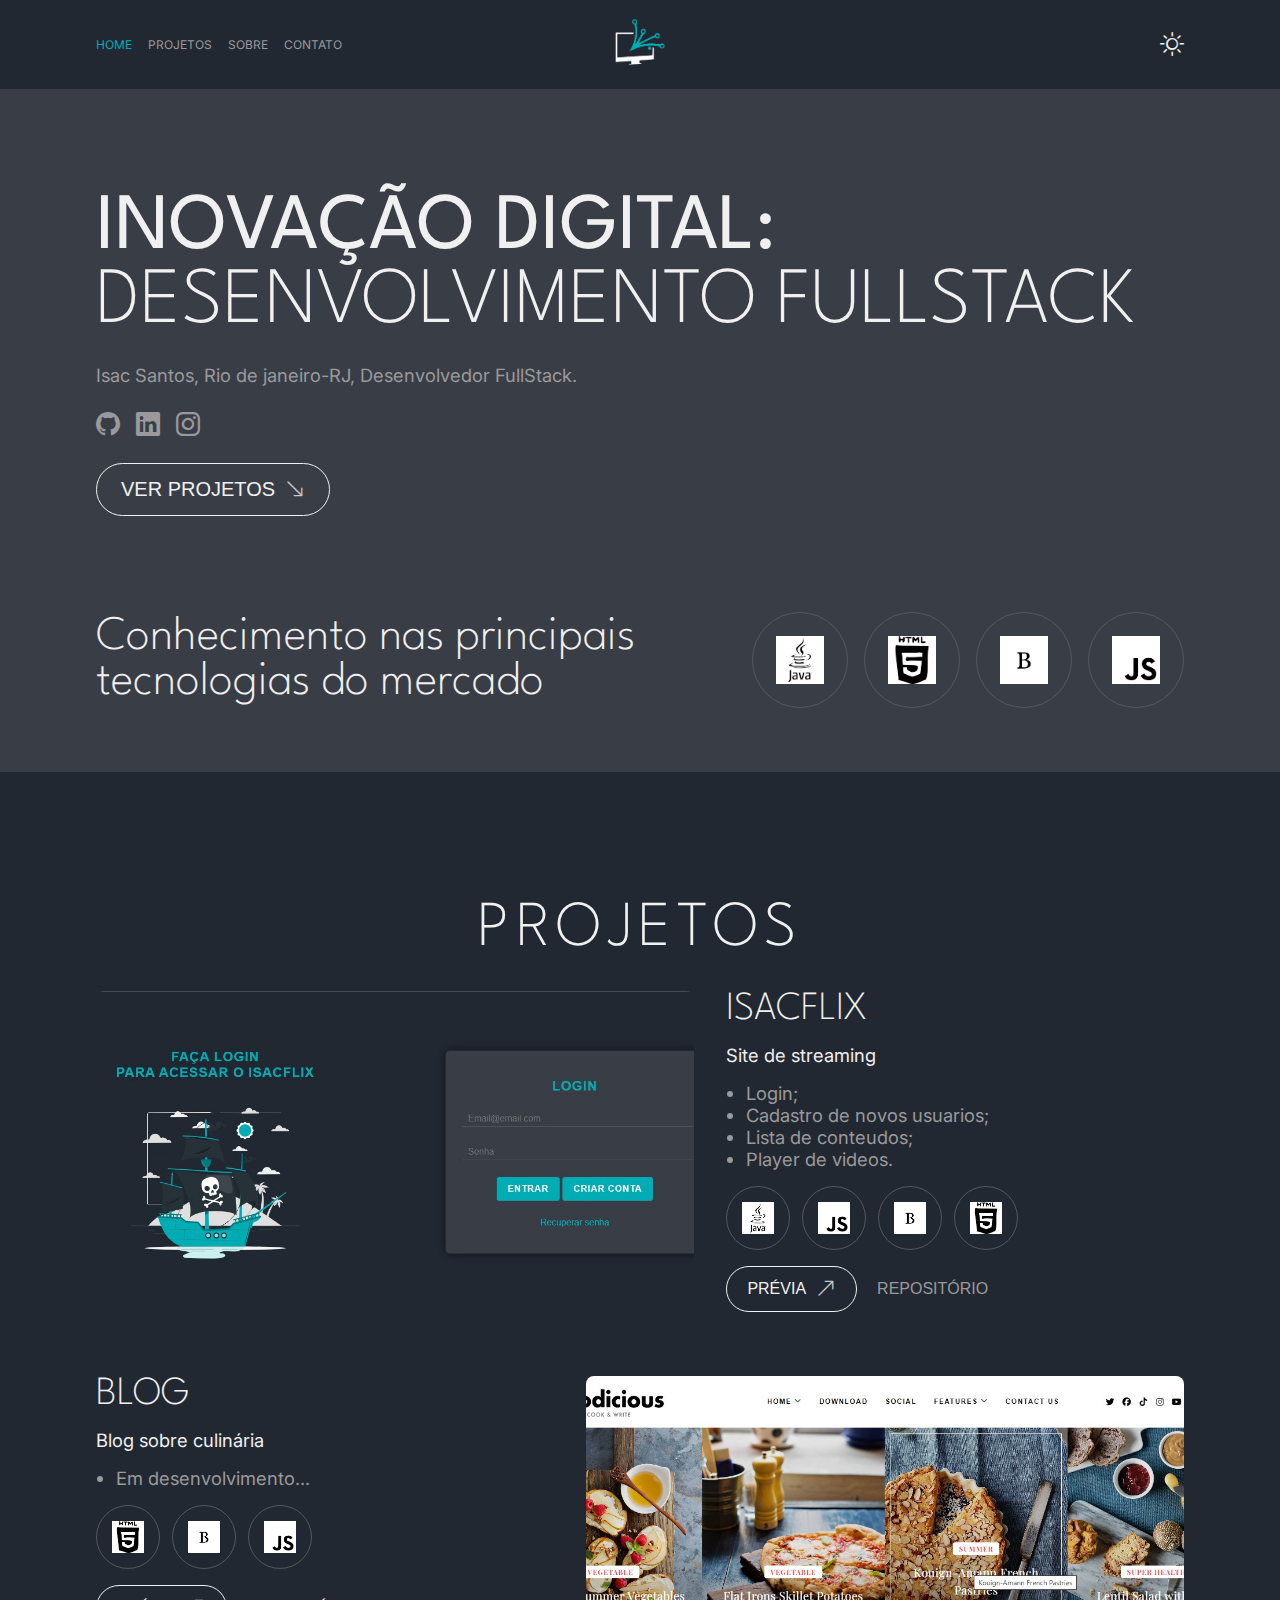
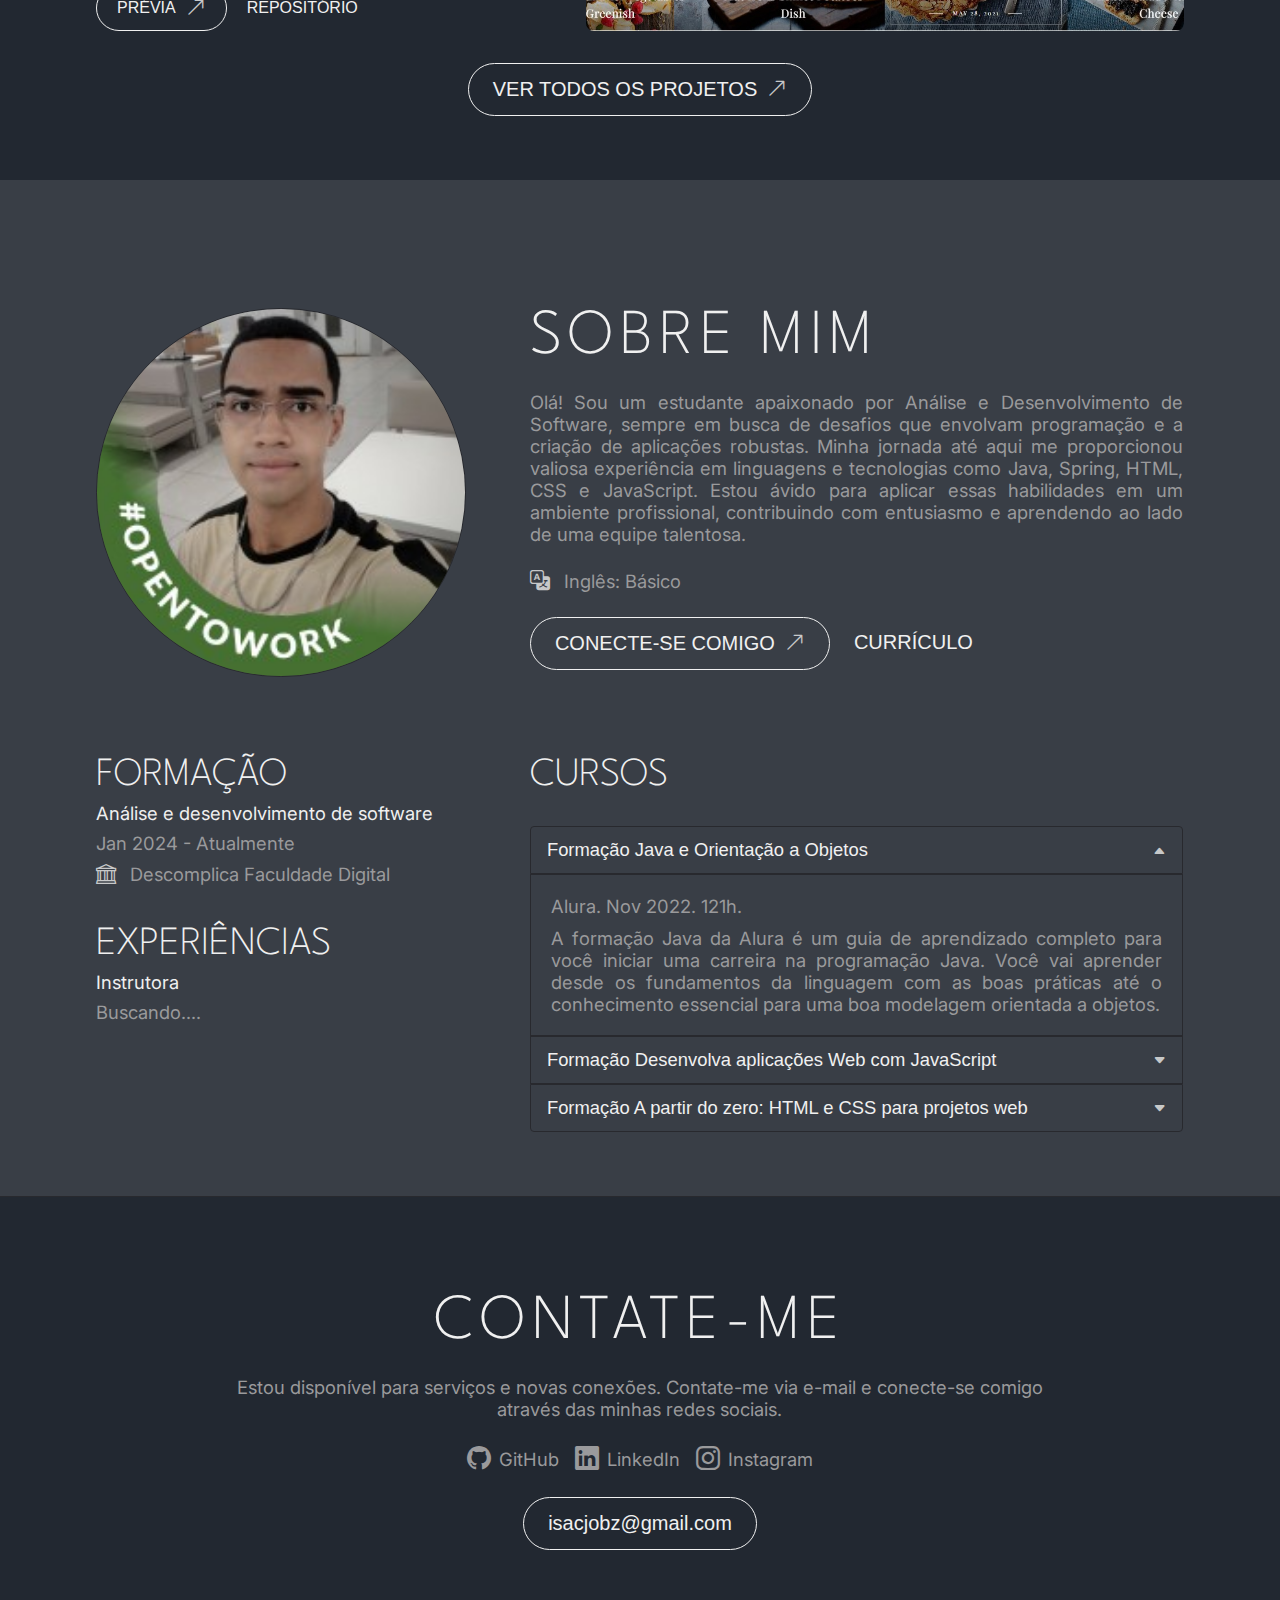
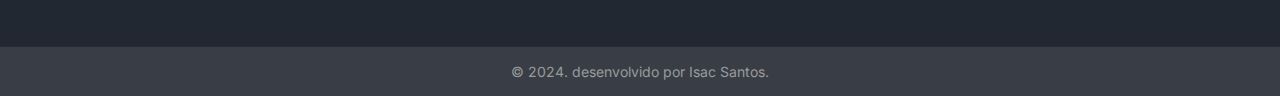
==== commit 27e8e099: "ajustes diversos" ====
--- a/index.html
+++ b/index.html
@@ -109,16 +109,16 @@
     <h2>Conhecimento nas principais tecnologias do mercado</h2>
     <ul class="technologies__list">
       <li class="technologies__item">
-        <img class="technologies__logo" src="assets/images/technologies/Angular.svg" alt="Logo Angular">
+        <img class="technologies__logo" src="assets\images\technologies\Java.png" alt="Logo Java">
       </li>
       <li class="technologies__item">
-        <img class="technologies__logo" src="assets/images/technologies/TypeScript.svg" alt="Logo TypeScript">
+        <img class="technologies__logo" src="assets\images\technologies\Html.png" alt="Logo Html">
       </li>
       <li class="technologies__item">
-        <img class="technologies__logo" src="assets/images/technologies/Bootstrap.svg" alt="Logo Bootstrap">
+        <img class="technologies__logo" src="assets/images/technologies/Bootstrap.png" alt="Logo Bootstrap">
       </li>
       <li class="technologies__item">
-        <img class="technologies__logo" src="assets/images/technologies/SASS.svg" alt="Logo SASS">
+        <img class="technologies__logo" src="assets\images\technologies\Javascript.png" alt="Javascript">
       </li>
     </ul>
   </section>
@@ -127,27 +127,58 @@
     <h2>Projetos</h2>
     <div class="projects__container">
       <div class="projects__card">
-        <img class="card__cover" src="assets/images/projects/josisbox.jpg" alt="Capa Josi's Box">
+        <img class="card__cover" src="assets\images\projects\IsacFlix.jpg" alt="Capa Josi's Box">
         <div class="card__body">
-          <h3 class="card__title">Josi’s Box Ecommerce</h3>
-          <p class="card__description">Ecommerce de Livros</p>
+          <h3 class="card__title">IsacFlix</h3>
+          <p class="card__description">Site de streaming</p>
           <ul class="card__list">
-            <li class="card__item">Listagem de favoritos;</li>
-            <li class="card__item">Carrinho de compras;</li>
-            <li class="card__item">Filtragem por preço e categoria.</li>
+            <li class="card__item">Login;</li>
+            <li class="card__item">Cadastro de novos usuarios;</li>
+            <li class="card__item">Lista de conteudos;</li>
+            <li class="card__item">Player de videos.</li>
           </ul>
           <ul class="technologies__list">
             <li class="technologies__item">
-              <img class="technologies__logo" src="assets/images/technologies/Angular.svg" alt="Logo Angular">
-            </li>
-            <li class="technologies__item">
-              <img class="technologies__logo" src="assets/images/technologies/TypeScript.svg" alt="Logo TypeScript">
-            </li>
-            <li class="technologies__item">
-              <img class="technologies__logo" src="assets/images/technologies/Bootstrap.svg" alt="Logo Bootstrap">
-            </li>
-            <li class="technologies__item">
-              <img class="technologies__logo" src="assets/images/technologies/SASS.svg" alt="Logo SASS">
+              <img class="technologies__logo" src="assets/images/technologies/Java.png" alt="Logo Angular">
+            </li>
+            <li class="technologies__item">
+              <img class="technologies__logo" src="assets/images/technologies/Javascript.png" alt="Logo TypeScript">
+            </li>
+            <li class="technologies__item">
+              <img class="technologies__logo" src="assets/images/technologies/Bootstrap.png" alt="Logo Bootstrap">
+            </li>
+            <li class="technologies__item">
+              <img class="technologies__logo" src="assets/images/technologies/Html.png" alt="Logo SASS">
+            </li>
+          </ul>
+          <div class="card__buttons">
+            <button class="btn btn--primary">
+              <a href="https://isaczx.github.io/IsacFlix-FrontEnd/" target="_blank"><span>Prévia</span></a>
+              <i class="bi bi-arrow-up-right"></i>
+            </button>  
+            <button class="btn">
+              <a href="https://github.com/Isaczx/IsacFlix-BackEnd" target="_blank"><span>Repositório</span></a>
+            </button>  
+          </div>
+        </div>
+      </div>
+      <div class="projects__card card--reverse">
+        <img class="card__cover" src="assets\images\projects\blog.jpg" alt="Capa blog">
+        <div class="card__body">
+          <h3 class="card__title">Blog</h3>
+          <p class="card__description">Blog sobre culinária</p>
+          <ul class="card__list">
+            <li class="card__item">Em desenvolvimento...</li>
+          </ul>
+          <ul class="technologies__list">
+            <li class="technologies__item">
+              <img class="technologies__logo" src="assets/images/technologies/Html.png" alt="Logo Html">
+            </li>
+            <li class="technologies__item">
+              <img class="technologies__logo" src="assets/images/technologies/Bootstrap.png" alt="Logo Bootstrap">
+            </li>
+            <li class="technologies__item">
+              <img class="technologies__logo" src="assets/images/technologies/Javascript.png" alt="Logo Javascript">
             </li>
           </ul>
           <div class="card__buttons">
@@ -161,77 +192,10 @@
           </div>
         </div>
       </div>
-      <div class="projects__card card--reverse">
-        <img class="card__cover" src="assets/images/projects/archstil.jpg" alt="Capa Archstil">
-        <div class="card__body">
-          <h3 class="card__title">Archstil Blog</h3>
-          <p class="card__description">A história por trás dos Estilos Arquitetônicos.</p>
-          <ul class="card__list">
-            <li class="card__item">Postagens relacionadas e em destaque;</li>
-            <li class="card__item">Filtragem por tags e categorias;</li>
-            <li class="card__item">Biografia do autor.</li>
-          </ul>
-          <ul class="technologies__list">
-            <li class="technologies__item">
-              <img class="technologies__logo" src="assets/images/technologies/Angular.svg" alt="Logo Angular">
-            </li>
-            <li class="technologies__item">
-              <img class="technologies__logo" src="assets/images/technologies/TypeScript.svg" alt="Logo TypeScript">
-            </li>
-            <li class="technologies__item">
-              <img class="technologies__logo" src="assets/images/technologies/Bootstrap.svg" alt="Logo Bootstrap">
-            </li>
-            <li class="technologies__item">
-              <img class="technologies__logo" src="assets/images/technologies/SASS.svg" alt="Logo SASS">
-            </li>
-          </ul>
-          <div class="card__buttons">
-            <button class="btn btn--primary">
-              <span>Prévia</span>
-              <i class="bi bi-arrow-up-right"></i>
-            </button>  
-            <button class="btn">
-              <span>Repositório</span>
-            </button>  
-          </div>
-        </div>
-      </div>
-      <div class="projects__card">
-        <img class="card__cover" src="assets/images/projects/games-store.jpg" alt="Capa Games Store">
-        <div class="card__body">
-          <h3 class="card__title">Games Store</h3>
-          <p class="card__description">Loja online de Games.</p>
-          <ul class="card__list">
-            <li class="card__item">Listagem de favoritos;</li>
-            <li class="card__item">Carrinho de compras;</li>
-            <li class="card__item">Filtragem por preço e categoria.</li>
-          </ul>
-          <ul class="technologies__list">
-            <li class="technologies__item">
-              <img class="technologies__logo" src="assets/images/technologies/Angular.svg" alt="Logo Angular">
-            </li>
-            <li class="technologies__item">
-              <img class="technologies__logo" src="assets/images/technologies/TypeScript.svg" alt="Logo TypeScript">
-            </li>
-            <li class="technologies__item">
-              <img class="technologies__logo" src="assets/images/technologies/Bootstrap.svg" alt="Logo Bootstrap">
-            </li>
-            <li class="technologies__item">
-              <img class="technologies__logo" src="assets/images/technologies/SASS.svg" alt="Logo SASS">
-            </li>
-          </ul>
-          <div class="card__buttons">
-            <button class="btn btn--primary">
-              <span>Prévia</span>
-              <i class="bi bi-arrow-up-right"></i>
-            </button>  
-            <button class="btn">
-              <span>Repositório</span>
-            </button>  
-          </div>
-        </div>
-      </div>
-      <a href="https://github.com/Isaczx">
+      
+        
+      </div>
+      <a href="https://github.com/Isaczx" target="_blank">
         <button class="btn btn--primary">
           <span>Ver Todos os Projetos</span>
           <i class="bi bi-arrow-up-right"></i>
--- a/assets/css/styles.css
+++ b/assets/css/styles.css
@@ -171,12 +171,14 @@
   bottom: 0;
   justify-content: space-between;
   border-top: 1px solid var(--primary-border-color);
+  z-index: 1;
 }
 
 .menu--mobile .menu__link {
   flex-direction: column;
   justify-content: center;
   padding: 0.5rem 1rem;
+  
 }
 
 .menu__link.active .menu__icon, 
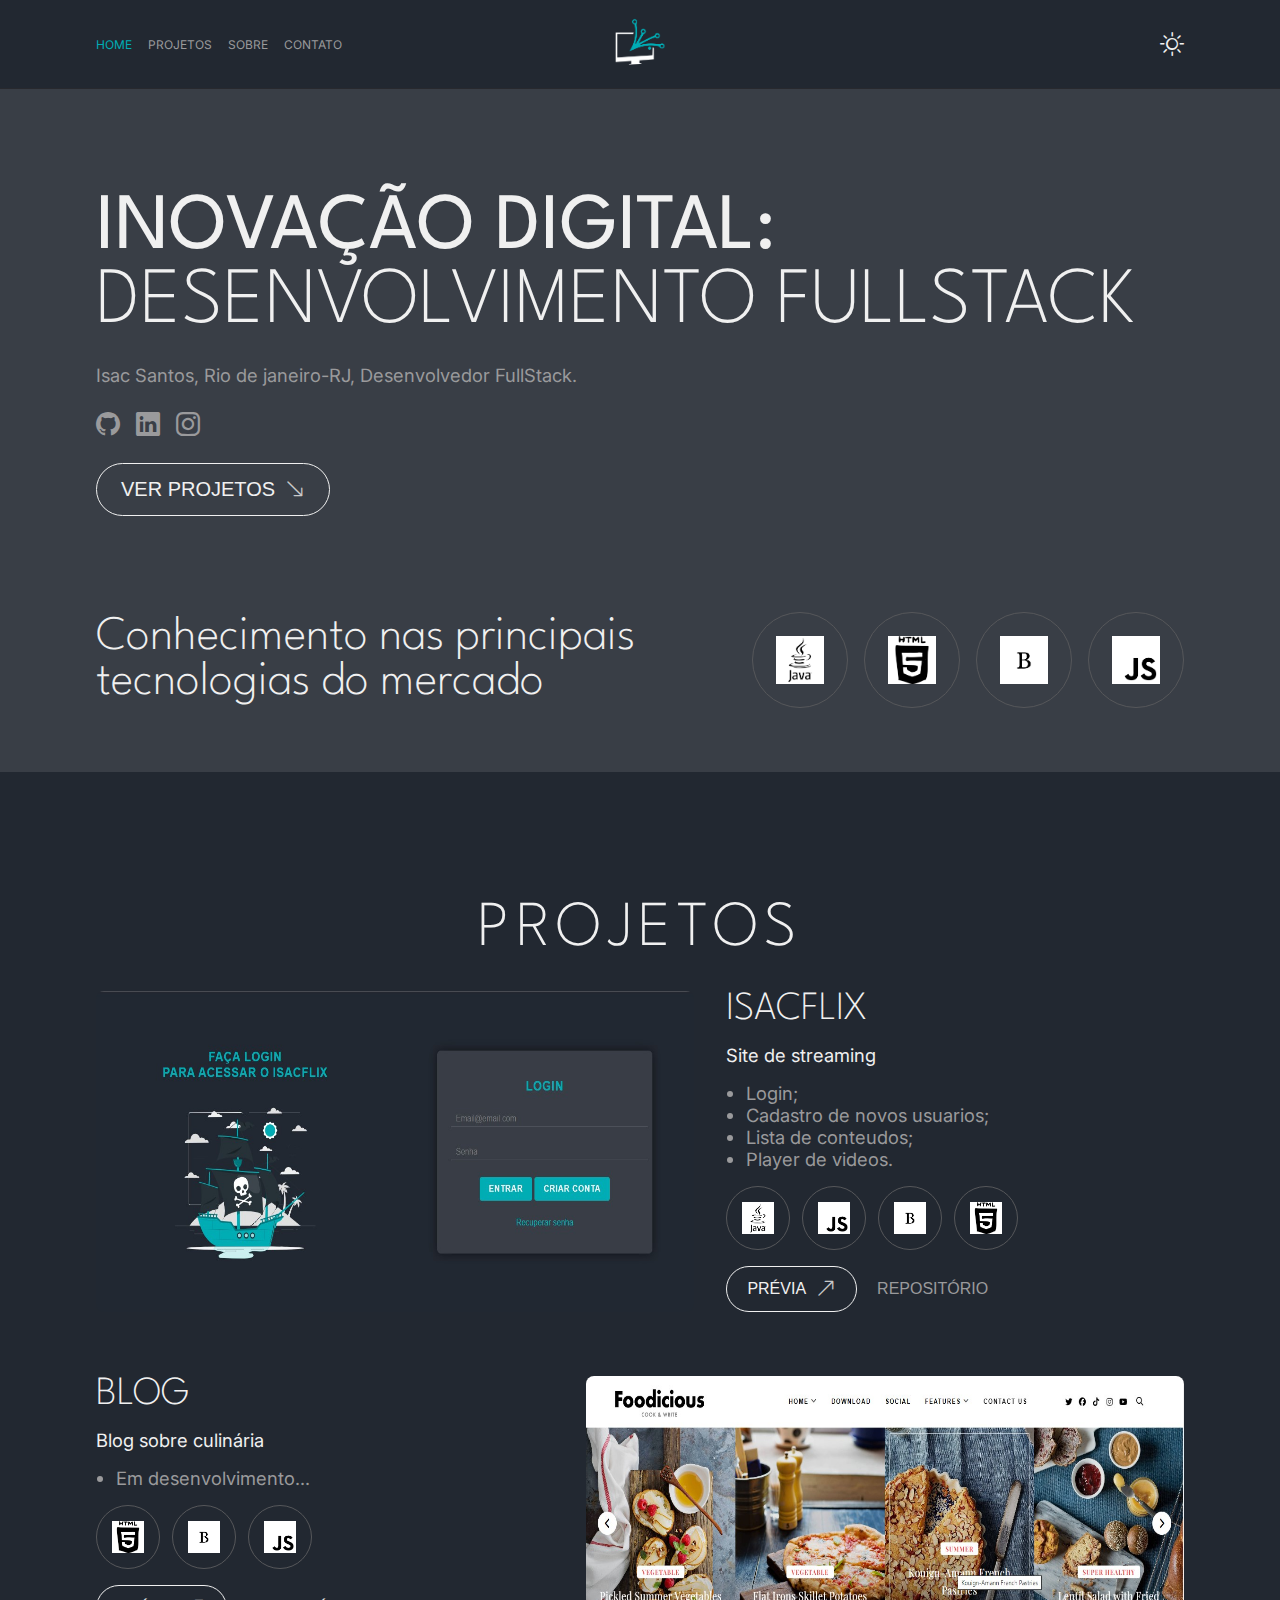
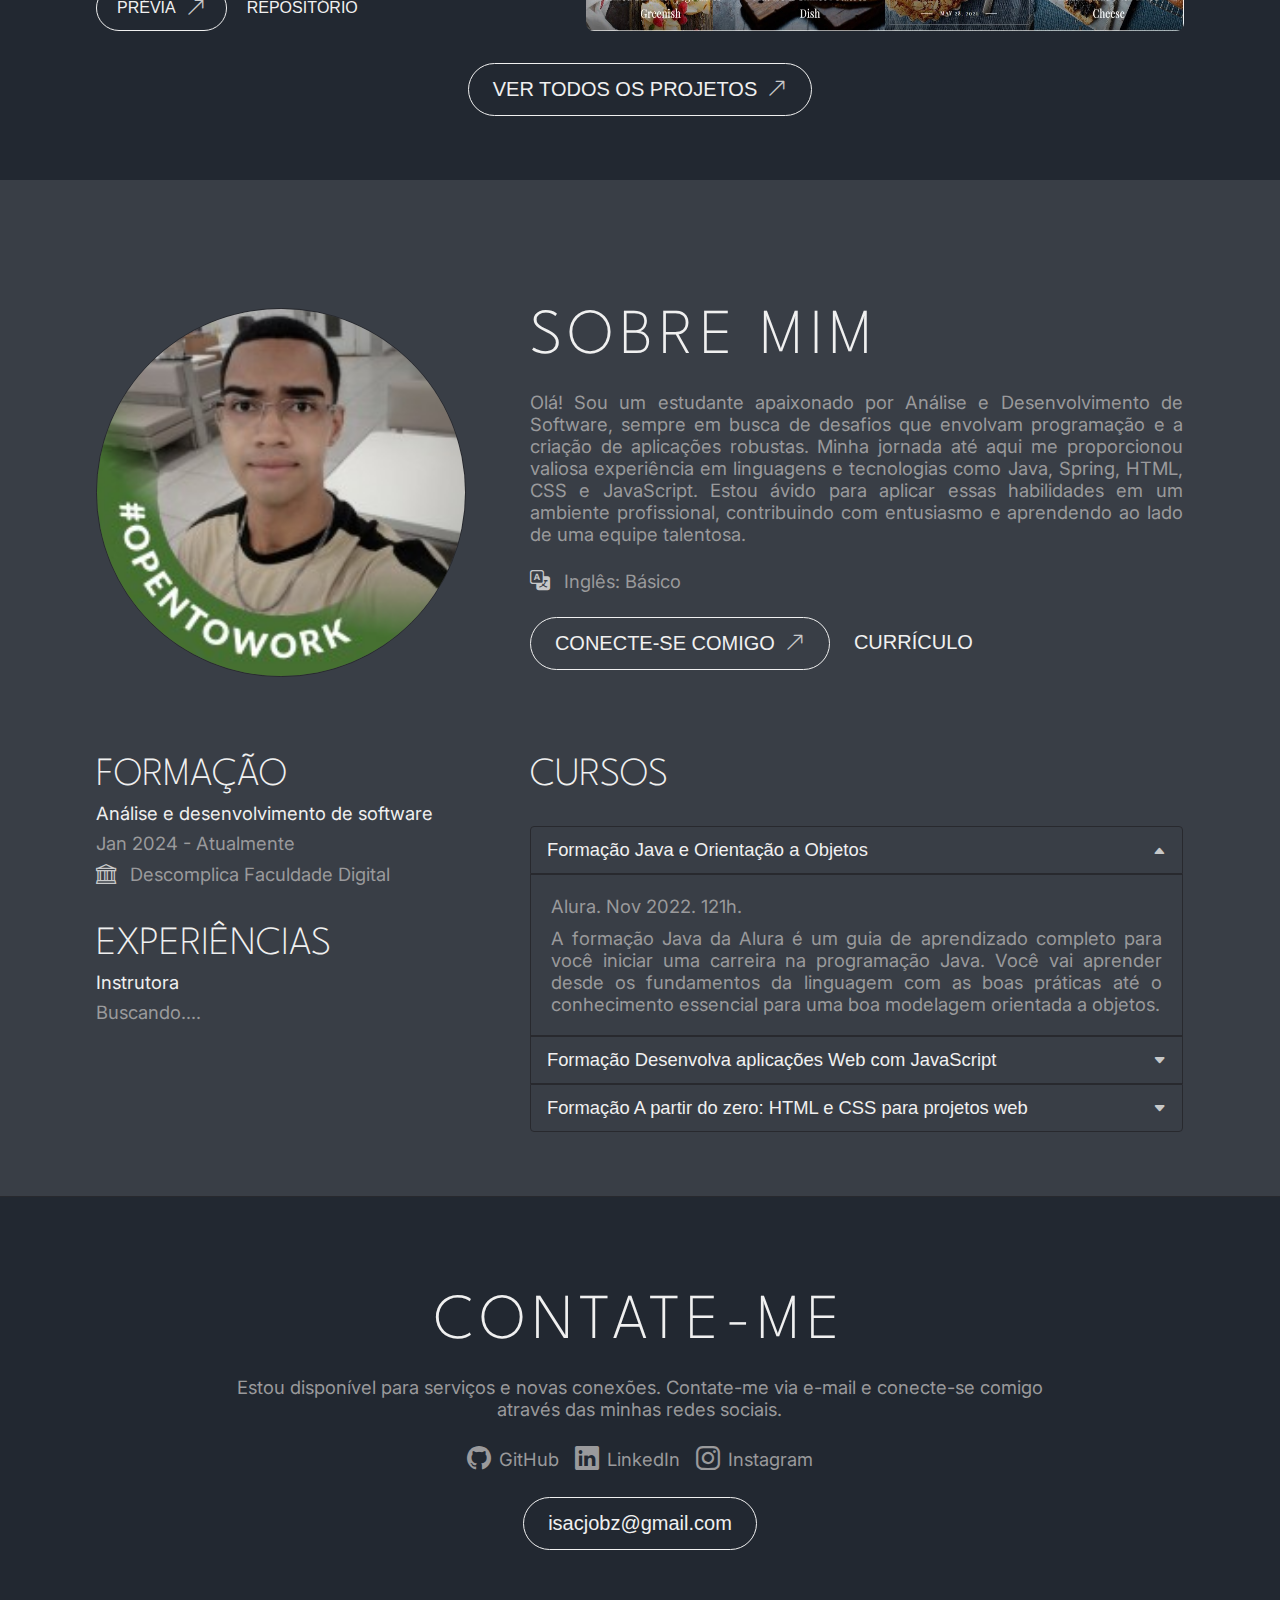
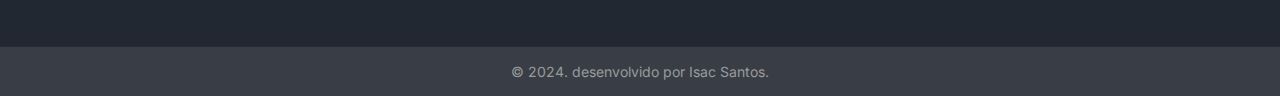
==== commit f4155548: "curriculo ajustes nas imagens" ====
--- a/index.html
+++ b/index.html
@@ -222,7 +222,7 @@
               <i class="bi bi-arrow-up-right"></i>
             </button> 
           </a>
-          <a href="">
+          <a href="assets\Curriculo\Programação Estagio.pdf" target="_blank">
             <button class="btn">
               <span>Currículo</span>
             </button>
--- a/assets/css/styles.css
+++ b/assets/css/styles.css
@@ -336,7 +336,6 @@
 .card__cover {
   width: 100%;
   border-radius: 0.5rem;
-  object-fit: cover;
   object-position: center;
 }
 
